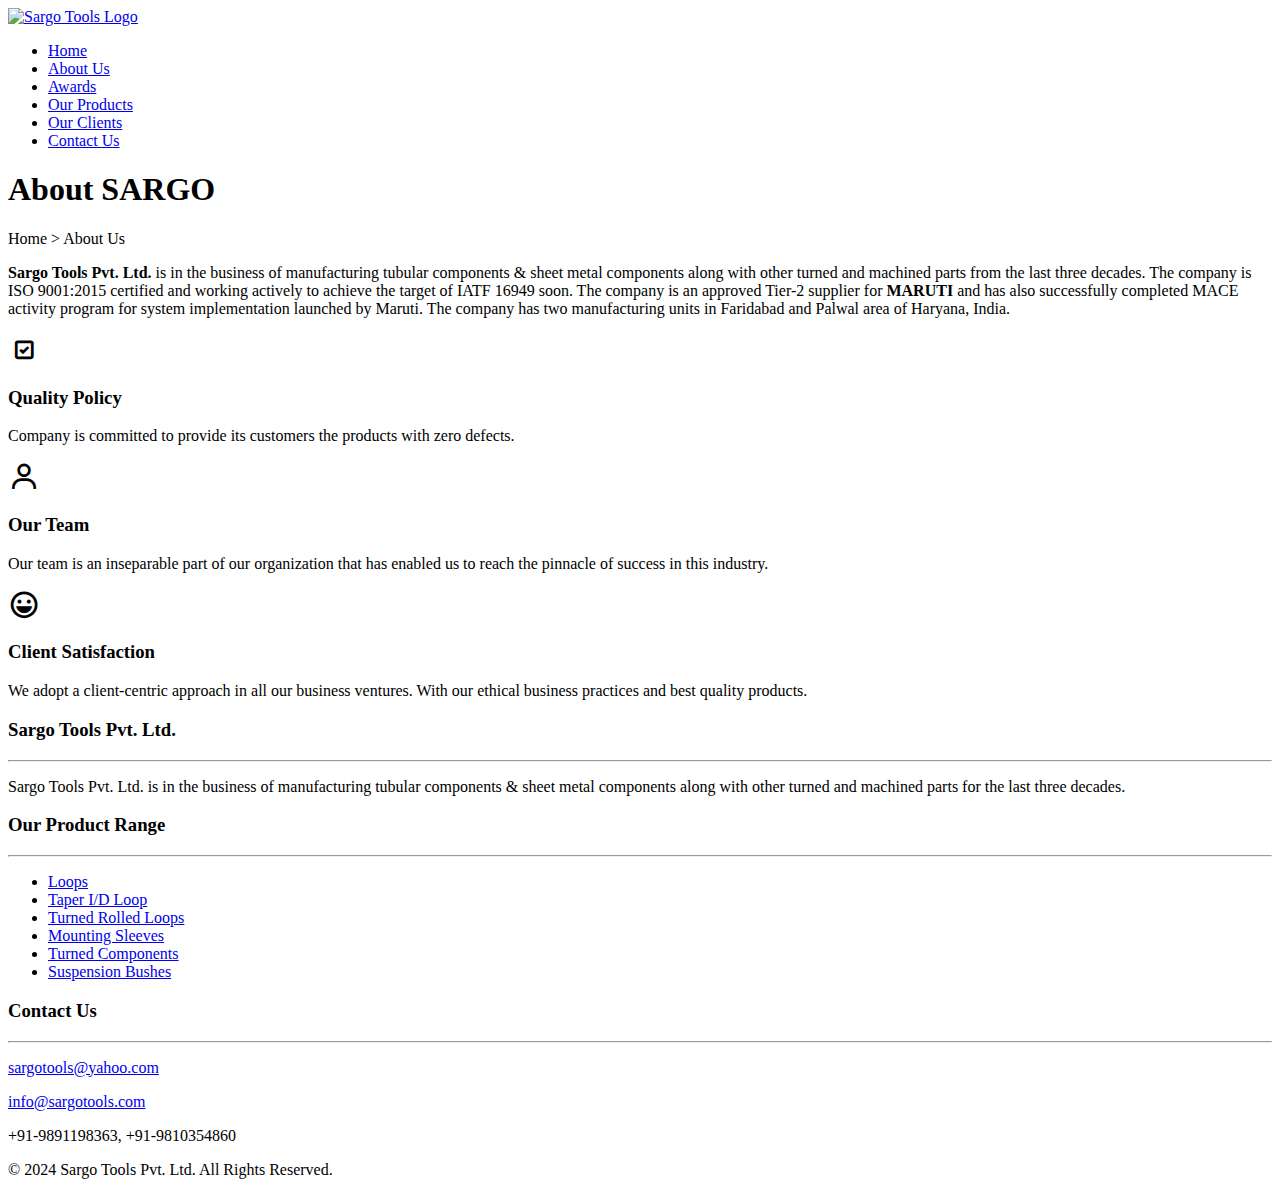
==== about.html @ a852495d "Add files via upload" ====
<!DOCTYPE html>
<html lang="en">
<head>
    <meta charset="UTF-8">
    <meta name="viewport" content="width=device-width, initial-scale=1.0">
    <title>About Sargo </title>
    <link rel="stylesheet" href="css/styles.css"> <!-- Base styles -->
    <link rel="stylesheet" href="css/about.css"> <!-- Specific styles for About Us page -->
    <!-- Boxicons for additional icons -->
    <link href='https://unpkg.com/boxicons@2.1.4/css/boxicons.min.css' rel='stylesheet'>
</head>
<body>
    <header>
        <div class="logo-container">
            <a href="index.html">
                <img src="images/logo.png" alt="Sargo Tools Logo" class="logo">
            </a>
        </div>
        <nav>
            <ul class="nav-list">
                <li><a href="index.html">Home</a></li>
                <li><a href="about.html">About Us</a></li>
                <li><a href="awards.html">Awards</a></li>
                <li><a href="products.html">Our Products</a></li>
                <li><a href="clients.html">Our Clients</a></li>
                <li><a href="contact.html">Contact Us</a></li>
            </ul>
        </nav>
    </header>
    <main>
        <!-- About Header Section -->
        <section class="about-header">
            <h1>About SARGO</h1>
            <p>Home > About Us</p>
        </section>

        <!-- About Content Section -->
        <section class="about-content">
            <div class="about-description">
                <p><strong>Sargo Tools Pvt. Ltd.</strong> is in the business of manufacturing tubular components & sheet metal components along with other turned and machined parts from the last three decades. The company is ISO 9001:2015 certified and working actively to achieve the target of IATF 16949 soon. The company is an approved Tier-2 supplier for <strong>MARUTI</strong> and has also successfully completed MACE activity program for system implementation launched by Maruti. The company has two manufacturing units in Faridabad and Palwal area of Haryana, India.</p>
            </div>
            <!-- <div class="about-image">
                <img src="images/about.jpg" alt="Sargo Tools Team">
            </div> -->
        </section>

        <!-- About Features Section with Card Flip Effect -->
        <section class="about-features">
            <div class="feature-box">
                <div class="card">
                    <div class="card-front">
                        <div class="feature-icon">
                            <i class='bx bx-checkbox-checked' style='color:#000000; font-size:2em'></i>
                        </div>
                        <h3>Quality Policy</h3>
                    </div>
                    <div class="card-back">
                        <p>Company is committed to provide its customers the products with zero defects.</p>
                    </div>
                </div>
            </div>
            <div class="feature-box">
                <div class="card">
                    <div class="card-front">
                        <div class="feature-icon">
                            <i class='bx bx-user' style='color:#000000; font-size:2em'></i>
                        </div>
                        <h3>Our Team</h3>
                    </div>
                    <div class="card-back">
                        <p>Our team is an inseparable part of our organization that has enabled us to reach the pinnacle of success in this industry.</p>
                    </div>
                </div>
            </div>
            <div class="feature-box">
                <div class="card">
                    <div class="card-front">
                        <div class="feature-icon">
                            <i class='bx bx-happy-alt' style='color:#000000; font-size:2em'></i>
                        </div>
                        <h3>Client Satisfaction</h3>
                    </div>
                    <div class="card-back">
                        <p>We adopt a client-centric approach in all our business ventures. With our ethical business practices and best quality products.</p>
                    </div>
                </div>
            </div>
        </section>
    </main>
    <footer>
        <!-- <hr class="footer-underline"> -->
        <div class="footer-container">
            <div class="footer-section">
                <h3>Sargo Tools Pvt. Ltd.</h3>
                <hr class="footer-underline">
                <p>Sargo Tools Pvt. Ltd. is in the business of manufacturing tubular components & sheet metal components along with other turned and machined parts for the last three decades.</p>
            </div>
            <div class="footer-section">
                <h3>Our Product Range</h3>
                <hr class="footer-underline">
                <ul>
                    <li><a href="products.html#loops">Loops</a></li>
                    <li><a href="products.html#taper-id-loop">Taper I/D Loop</a></li>
                    <li><a href="products.html#turned-rolled-loops">Turned Rolled Loops</a></li>
                    <li><a href="products.html#mounting-sleeves">Mounting Sleeves</a></li>
                    <li><a href="products.html#turned-components">Turned Components</a></li>
                    <li><a href="products.html#suspension-bushes">Suspension Bushes</a></li>
                </ul>
            </div>
            <div class="footer-section">
                <h3>Contact Us</h3>
                <hr class="footer-underline">
                <!-- <p>
                    <i class="icon-address"></i>
                    <a href="contact.html#unit1-map">Sargo Tools Pvt. Ltd. - Unit 1</a><br>
                    12/2, Mathura Road, Faridabad, Haryana - 121003
                </p>
                <p>
                    <i class="icon-address"></i>
                    <a href="contact.html#unit2-map">Sargo Tools Pvt. Ltd. - Unit 2</a><br>
                    Vill. JATOLA, TATARPUR Ind. Area, Palwal, Haryana - 121102
                </p> -->
                <p>
                    <i class="icon-email"></i>
                    <a href="mailto:sargotools@yahoo.com">sargotools@yahoo.com</a>
                </p>
                <p>
                    <i class="icon-email"></i>
                    <a href="mailto:info@sargotools.com">info@sargotools.com</a>
                </p>
                <p>
                    <i class="icon-phone"></i>
                    +91-9891198363, +91-9810354860
                </p>
            </div>
        </div>
        <div class="footer-bottom">
            <p>&copy; 2024 Sargo Tools Pvt. Ltd. All Rights Reserved.</p>
        </div>
    </footer>
</body>
</html>
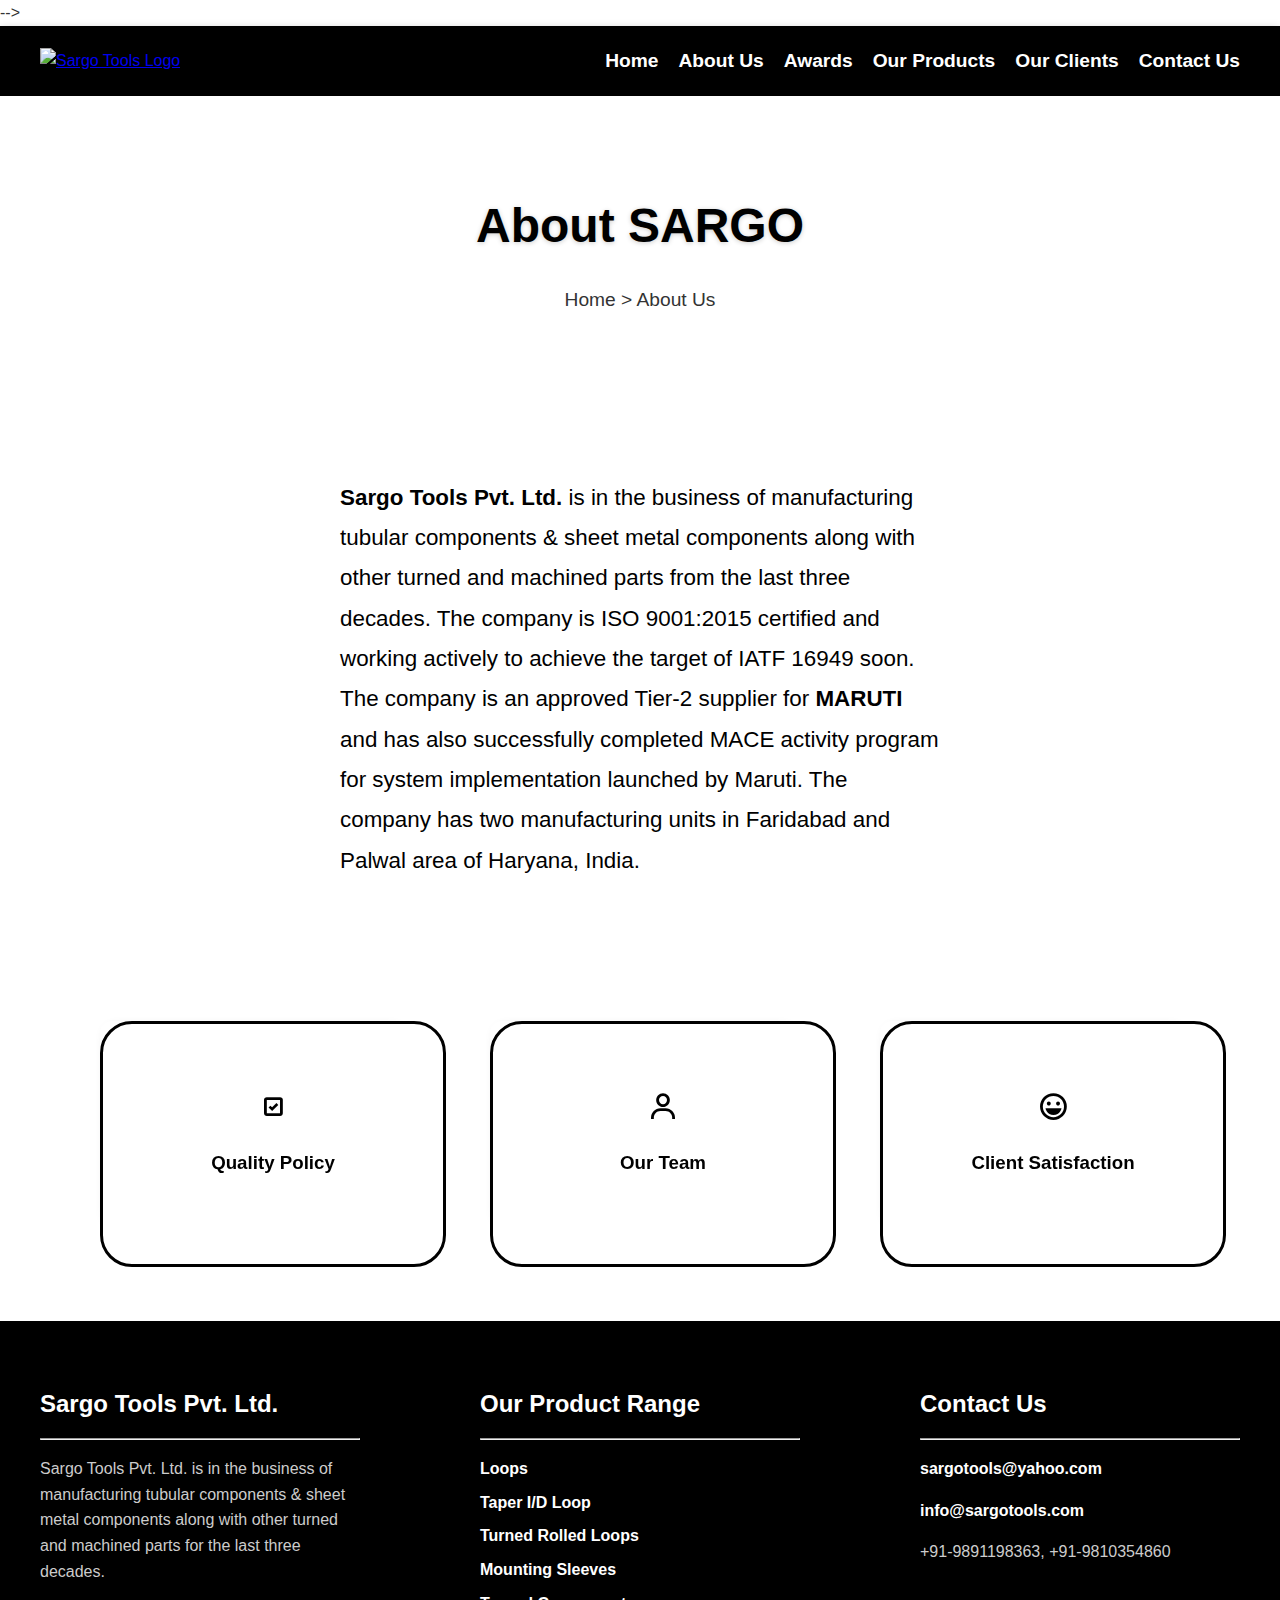
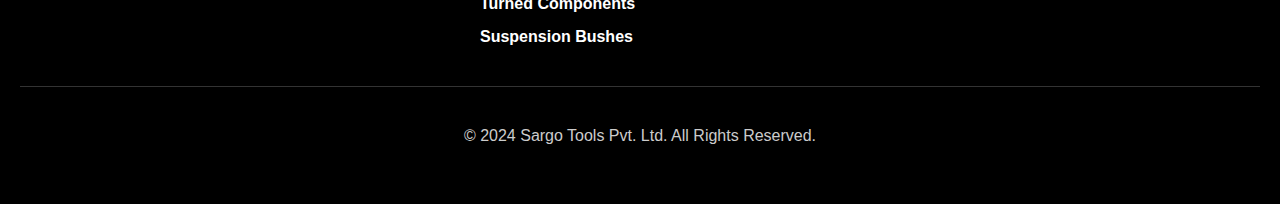
==== commit 26f20018: "Update about.html" ====
--- a/about.html
+++ b/about.html
@@ -4,8 +4,8 @@
     <meta charset="UTF-8">
     <meta name="viewport" content="width=device-width, initial-scale=1.0">
     <title>About Sargo </title>
-    <link rel="stylesheet" href="css/styles.css"> <!-- Base styles -->
-    <link rel="stylesheet" href="css/about.css"> <!-- Specific styles for About Us page -->
+<!--     <link rel="stylesheet" href="css/styles.css"> <!-- Base styles --> -->
+    <link rel="stylesheet" href="about.css"> <!-- Specific styles for About Us page -->
     <!-- Boxicons for additional icons -->
     <link href='https://unpkg.com/boxicons@2.1.4/css/boxicons.min.css' rel='stylesheet'>
 </head>
@@ -13,7 +13,7 @@
     <header>
         <div class="logo-container">
             <a href="index.html">
-                <img src="images/logo.png" alt="Sargo Tools Logo" class="logo">
+                <img src="logo.png" alt="Sargo Tools Logo" class="logo">
             </a>
         </div>
         <nav>
--- a/about.css
+++ b/about.css
@@ -0,0 +1,351 @@
+/* Reset and Base Styles */
+body {
+    margin: 0;
+    font-family: 'Arial', sans-serif;
+    line-height: 1.6;
+    color: #333;
+    transition: background-color 0.5s, color 0.5s;
+    animation: fadeIn 1s ease-in-out;
+}
+
+/* General Animation Settings */
+@keyframes fadeIn {
+    from {
+        opacity: 0;
+    }
+    to {
+        opacity: 1;
+    }
+}
+
+/* Header and Navigation */
+header {
+    display: flex;
+    justify-content: space-between;
+    align-items: center;
+    padding: 20px 40px;
+    background-color: #000000;
+    box-shadow: 0 4px 10px rgba(0, 0, 0, 0.3);
+    animation: slideInDown 1s ease-in-out;
+}
+
+@keyframes slideInDown {
+    from {
+        transform: translateY(-100%);
+        opacity: 0;
+    }
+    to {
+        transform: translateY(0);
+        opacity: 1;
+    }
+}
+
+.logo-container img {
+    max-height: 80px;
+    transition: transform 0.3s ease-in-out;
+}
+
+.logo-container img:hover {
+    transform: scale(1.1);
+}
+
+nav ul {
+    display: flex;
+    list-style: none;
+    padding: 0;
+    margin: 0;
+    animation: fadeInUp 1.2s ease-in-out;
+}
+
+@keyframes fadeInUp {
+    from {
+        opacity: 0;
+        transform: translateY(20px);
+    }
+    to {
+        opacity: 1;
+        transform: translateY(0);
+    }
+}
+
+
+nav ul li {
+    margin-left: 20px;
+}
+
+nav ul li a {
+    color: #ffffff;
+    text-decoration: none;
+    font-weight: bold;
+    font-size: 1.2em;
+    transition: color 0.3s;
+}
+
+nav ul li a:hover {
+    color: #fdc645;
+}
+
+/* About Us Header Section */
+.about-header {
+    text-align: center;
+    padding: 60px 20px;
+    background-color: rgb(255, 255, 255);
+    color: #000000;
+    box-shadow: 0 4px 8px rgba(0, 0, 0, 0.1);
+    animation: fadeInUp 1s ease-in-out;
+}
+
+.about-header h1 {
+    font-size: 3em;
+    margin-bottom: 20px;
+    /* text-transform: uppercase; */
+    font-weight: bold;
+    color: #000000;
+    text-shadow: 0 1px 5px rgba(0, 0, 0, 0.2);
+}
+
+.about-header p {
+    color: #333;
+    font-size: 1.2em;
+}
+
+/* About Us Content Section */
+.about-content {
+    display: flex;
+    flex-wrap: wrap;
+    padding: 60px 40px;
+    gap: 60px;
+    align-items: center;
+    justify-content: center;
+    background-color: #ffffff;
+    animation: fadeIn 1.5s ease-in-out;
+}
+
+.about-description {
+    max-width: 600px;
+    flex: 1;
+    color: #000000;
+    line-height: 1.8;
+}
+
+.about-description p {
+    color: #000000;
+    font-size: 1.4em;
+    margin-bottom: 20px;
+}
+
+.about-description a {
+    display: inline-block;
+    padding: 12px 30px;
+    background-color: #0c1c3a;
+    color: #ffffff;
+    text-decoration: none;
+    border-radius: 8px;
+    font-weight: bold;
+    font-size: 1em;
+    transition: background-color 0.3s ease-in-out, transform 0.3s;
+    animation: pulse 2s infinite;
+}
+
+@keyframes pulse {
+    0% {
+        transform: scale(1);
+    }
+    50% {
+        transform: scale(1.05);
+    }
+    100% {
+        transform: scale(1);
+    }
+}
+
+.about-description a:hover {
+    background-color: #fdc645;
+    transform: translateY(-3px);
+}
+
+.about-image img {
+    max-width: 100%;
+    height: auto;
+    border-radius: 12px;
+    box-shadow: 0 6px 12px rgba(0, 0, 0, 0.2);
+    animation: zoomIn 1s ease-in-out;
+}
+
+@keyframes zoomIn {
+    from {
+        transform: scale(0.8);
+        opacity: 0;
+    }
+    to {
+        transform: scale(1);
+        opacity: 1;
+    }
+}
+
+/* About Us Features Section */
+.about-features {
+    display: flex;
+    justify-content: center;
+    flex-wrap: wrap;
+    padding: 60px 40px;
+    gap: 90px;
+    background-color: #ffffff;
+    margin-bottom: 40px;
+    animation: fadeInUp 1.5s ease-in-out;
+}
+
+.feature-box {
+    width: 300px;
+    perspective: 1000px;
+    animation: fadeIn 1.5s ease-in-out;
+}
+
+.card {
+    width: 100%;
+    height: 200px;
+    position: relative;
+    transform-style: preserve-3d;
+    transition: transform 0.6s;
+    box-shadow: 4px 4px 10px rgba(0, 0, 0, 0.1);
+    border-radius: 12px;
+}
+
+.feature-box:hover .card {
+    transform: rotateY(180deg);
+    box-shadow: 0 6px 12px rgba(0, 0, 0, 0.2);
+}
+
+.card-front, .card-back {
+    position: absolute;
+    width: 100%;
+    height: 100%;
+    backface-visibility: hidden;
+    display: flex;
+    flex-direction: column;
+    justify-content: center;
+    align-items: center;
+    padding: 20px;
+    border-radius: 32px;
+    color: #000000;
+    border: 3px solid #000000; /* Add a solid black border */
+}
+
+
+.card-front {
+    background: #ffffff;
+}
+
+.card-back {
+    background: #ffffff;
+    transform: rotateY(180deg);
+    color: #000000;
+    text-align: center;
+}
+
+/* Footer */
+footer {
+    background-color: #000000;
+    color: #f1f1f1;
+    padding: 40px 20px;
+    animation: fadeIn 2s ease-in-out;
+}
+
+.footer-container {
+    display: flex;
+    justify-content: space-between;
+    flex-wrap: wrap;
+    gap: 120px;
+    max-width: 1200px;
+    margin: 0 auto;
+}
+
+.footer-section {
+    flex: 1;
+    min-width: 300px;
+}
+
+.footer-section h3 {
+    font-size: 1.5em;
+    color: #ffffff;
+    margin-bottom: 15px;
+}
+
+.footer-section p,
+.footer-section li {
+    font-size: 1em;
+    color: #cccccc;
+    line-height: 1.6;
+}
+
+.footer-section ul {
+    list-style: none;
+    padding: 0;
+}
+
+.footer-section ul li {
+    margin-bottom: 8px;
+}
+
+.footer-section ul li a,
+.footer-section p a {
+    color: #ffffff;
+    text-decoration: none;
+    font-weight: bold;
+}
+
+.footer-section ul li a:hover,
+.footer-section p a:hover {
+    color: #fdc645;
+    text-decoration: underline;
+}
+
+.footer-bottom {
+    text-align: center;
+    border-top: 1px solid #333;
+    padding-top: 20px;
+    margin-top: 20px;
+    color: #cccccc;
+}
+
+.footer-bottom a {
+    color: #fdc645;
+    text-decoration: none;
+    font-weight: bold;
+}
+
+.footer-bottom a:hover {
+    text-decoration: underline;
+}
+
+.footer-links {
+    margin-top: 10px;
+}
+
+.footer-links a {
+    color: #cccccc;
+    text-decoration: none;
+    margin: 0 5px;
+    transition: color 0.3s, transform 0.3s;
+}
+
+.footer-links a:hover {
+    color: #ffffff;
+    transform: translateY(-3px);
+}
+
+/* Icons */
+.icon-address:before,
+.icon-email:before,
+.icon-phone:before {
+    animation: bounce 2s infinite;
+}
+
+@keyframes bounce {
+    0%, 100% {
+        transform: translateY(0);
+    }
+    50% {
+        transform: translateY(-5px);
+    }
+}
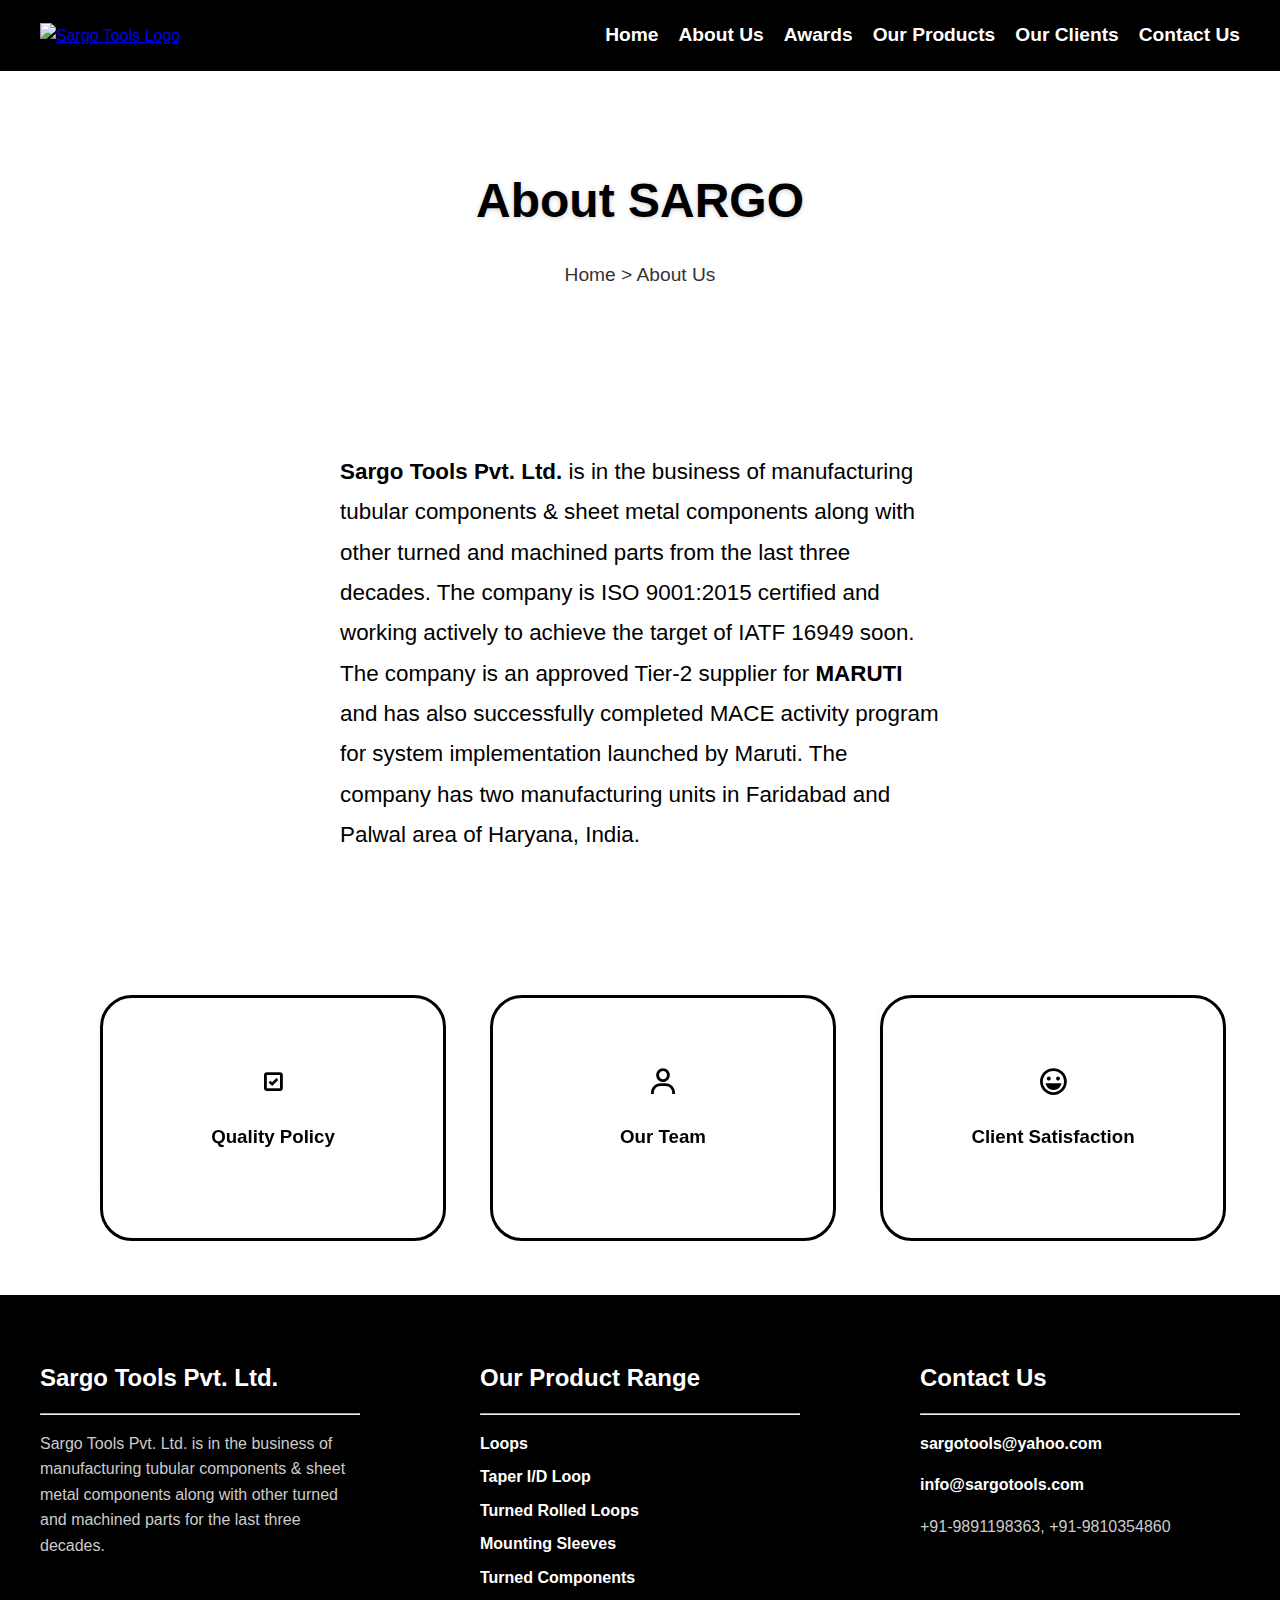
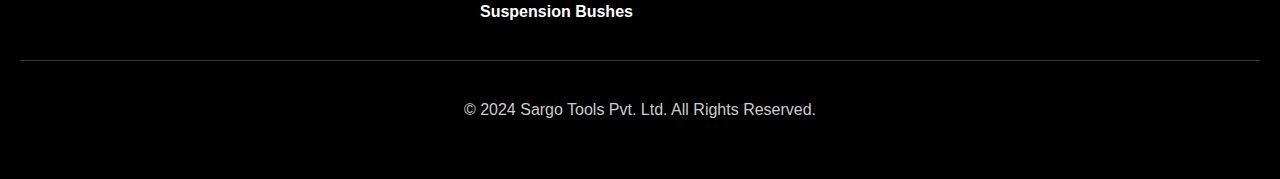
==== commit da1973cb: "Update about.html" ====
--- a/about.html
+++ b/about.html
@@ -4,7 +4,6 @@
     <meta charset="UTF-8">
     <meta name="viewport" content="width=device-width, initial-scale=1.0">
     <title>About Sargo </title>
-<!--     <link rel="stylesheet" href="css/styles.css"> <!-- Base styles --> -->
     <link rel="stylesheet" href="about.css"> <!-- Specific styles for About Us page -->
     <!-- Boxicons for additional icons -->
     <link href='https://unpkg.com/boxicons@2.1.4/css/boxicons.min.css' rel='stylesheet'>
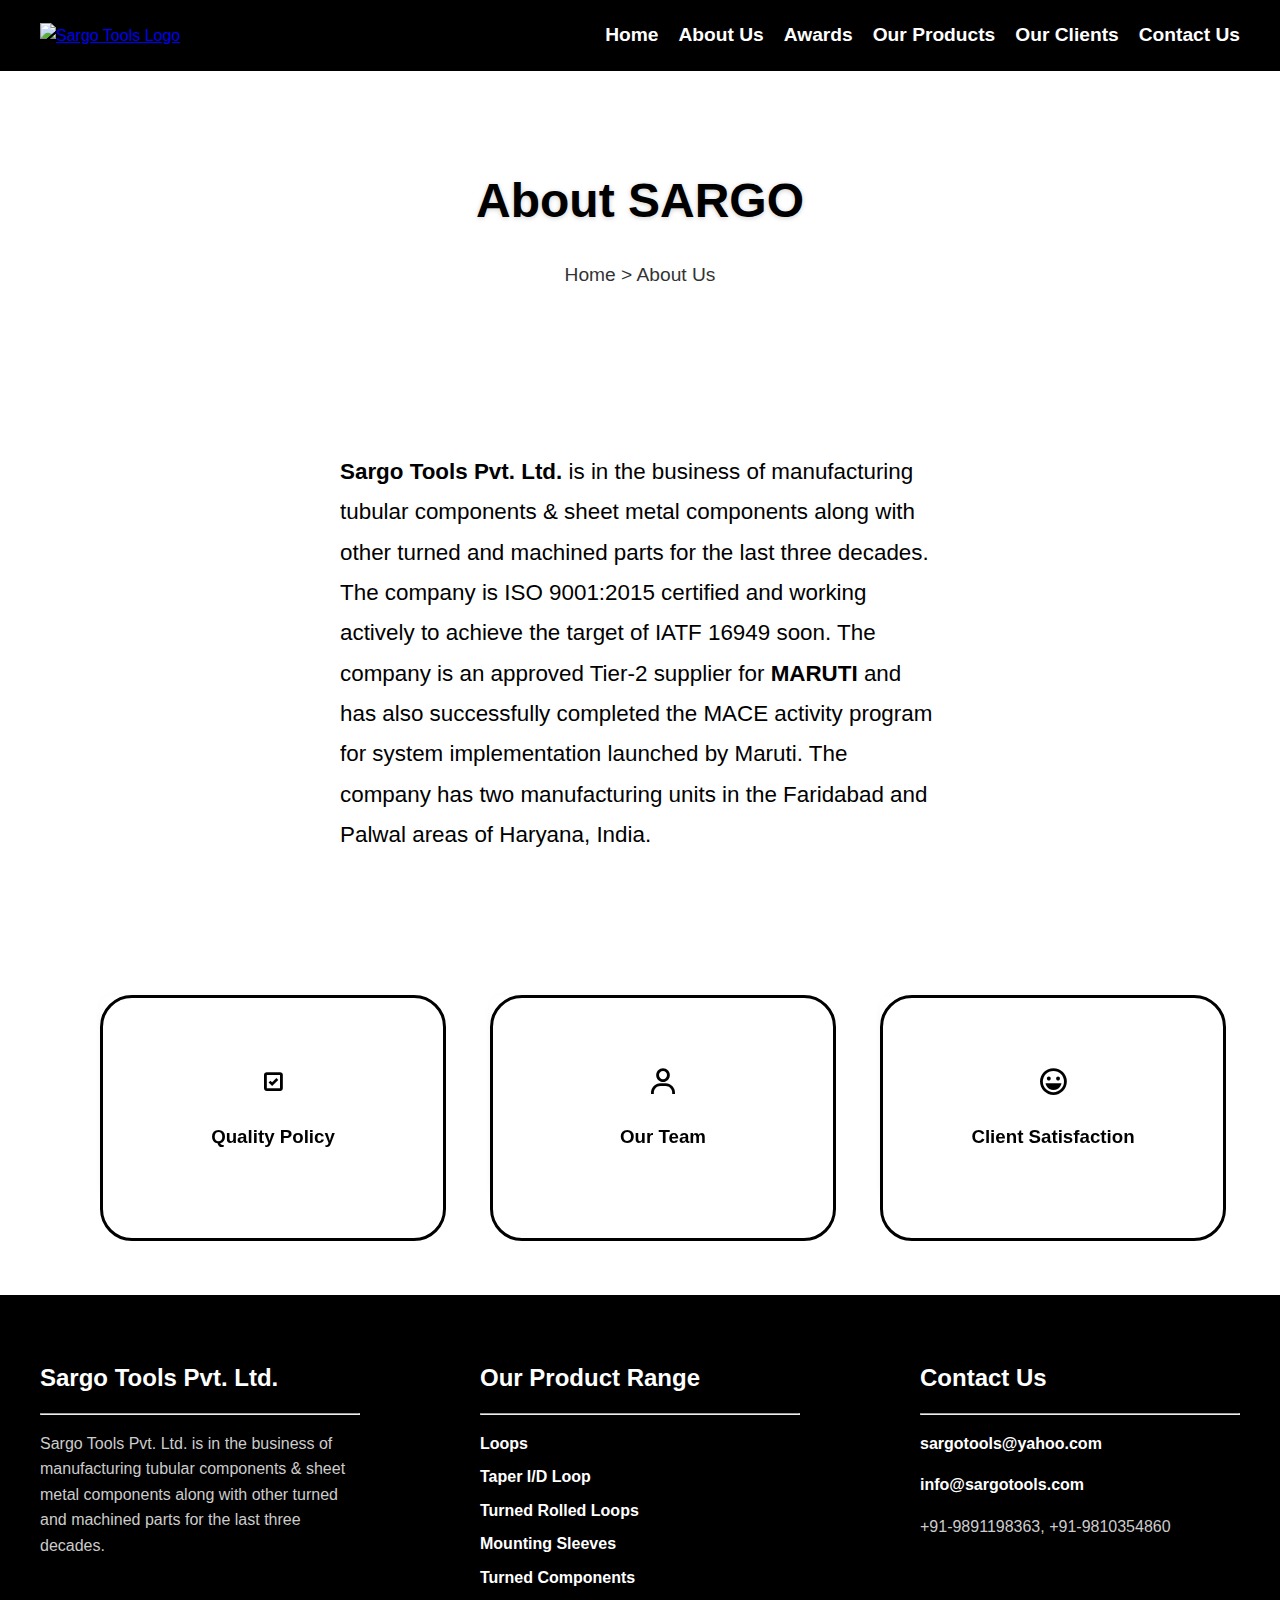
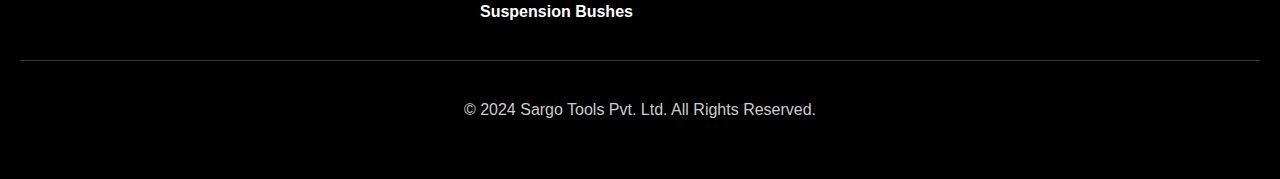
==== commit 1ae8ab5c: "Update about.html" ====
--- a/about.html
+++ b/about.html
@@ -3,10 +3,9 @@
 <head>
     <meta charset="UTF-8">
     <meta name="viewport" content="width=device-width, initial-scale=1.0">
-    <title>About Sargo </title>
+    <title>About Sargo</title>
     <link rel="stylesheet" href="about.css"> <!-- Specific styles for About Us page -->
-    <!-- Boxicons for additional icons -->
-    <link href='https://unpkg.com/boxicons@2.1.4/css/boxicons.min.css' rel='stylesheet'>
+    <link href='https://unpkg.com/boxicons@2.1.4/css/boxicons.min.css' rel='stylesheet'> <!-- Boxicons for icons -->
 </head>
 <body>
     <header>
@@ -15,8 +14,13 @@
                 <img src="logo.png" alt="Sargo Tools Logo" class="logo">
             </a>
         </div>
+        <div class="hamburger" id="hamburger">
+            <div class="bar"></div>
+            <div class="bar"></div>
+            <div class="bar"></div>
+        </div>
         <nav>
-            <ul class="nav-list">
+            <ul class="nav-list" id="nav-list">
                 <li><a href="index.html">Home</a></li>
                 <li><a href="about.html">About Us</a></li>
                 <li><a href="awards.html">Awards</a></li>
@@ -36,11 +40,8 @@
         <!-- About Content Section -->
         <section class="about-content">
             <div class="about-description">
-                <p><strong>Sargo Tools Pvt. Ltd.</strong> is in the business of manufacturing tubular components & sheet metal components along with other turned and machined parts from the last three decades. The company is ISO 9001:2015 certified and working actively to achieve the target of IATF 16949 soon. The company is an approved Tier-2 supplier for <strong>MARUTI</strong> and has also successfully completed MACE activity program for system implementation launched by Maruti. The company has two manufacturing units in Faridabad and Palwal area of Haryana, India.</p>
+                <p><strong>Sargo Tools Pvt. Ltd.</strong> is in the business of manufacturing tubular components & sheet metal components along with other turned and machined parts for the last three decades. The company is ISO 9001:2015 certified and working actively to achieve the target of IATF 16949 soon. The company is an approved Tier-2 supplier for <strong>MARUTI</strong> and has also successfully completed the MACE activity program for system implementation launched by Maruti. The company has two manufacturing units in the Faridabad and Palwal areas of Haryana, India.</p>
             </div>
-            <!-- <div class="about-image">
-                <img src="images/about.jpg" alt="Sargo Tools Team">
-            </div> -->
         </section>
 
         <!-- About Features Section with Card Flip Effect -->
@@ -54,7 +55,7 @@
                         <h3>Quality Policy</h3>
                     </div>
                     <div class="card-back">
-                        <p>Company is committed to provide its customers the products with zero defects.</p>
+                        <p>Company is committed to providing its customers with products with zero defects.</p>
                     </div>
                 </div>
             </div>
@@ -80,14 +81,13 @@
                         <h3>Client Satisfaction</h3>
                     </div>
                     <div class="card-back">
-                        <p>We adopt a client-centric approach in all our business ventures. With our ethical business practices and best quality products.</p>
+                        <p>We adopt a client-centric approach in all our business ventures, with ethical business practices and top-quality products.</p>
                     </div>
                 </div>
             </div>
         </section>
     </main>
     <footer>
-        <!-- <hr class="footer-underline"> -->
         <div class="footer-container">
             <div class="footer-section">
                 <h3>Sargo Tools Pvt. Ltd.</h3>
@@ -109,16 +109,6 @@
             <div class="footer-section">
                 <h3>Contact Us</h3>
                 <hr class="footer-underline">
-                <!-- <p>
-                    <i class="icon-address"></i>
-                    <a href="contact.html#unit1-map">Sargo Tools Pvt. Ltd. - Unit 1</a><br>
-                    12/2, Mathura Road, Faridabad, Haryana - 121003
-                </p>
-                <p>
-                    <i class="icon-address"></i>
-                    <a href="contact.html#unit2-map">Sargo Tools Pvt. Ltd. - Unit 2</a><br>
-                    Vill. JATOLA, TATARPUR Ind. Area, Palwal, Haryana - 121102
-                </p> -->
                 <p>
                     <i class="icon-email"></i>
                     <a href="mailto:sargotools@yahoo.com">sargotools@yahoo.com</a>
@@ -137,5 +127,15 @@
             <p>&copy; 2024 Sargo Tools Pvt. Ltd. All Rights Reserved.</p>
         </div>
     </footer>
+
+    <script>
+        // Hamburger menu toggle
+        const hamburger = document.getElementById('hamburger');
+        const navList = document.getElementById('nav-list');
+
+        hamburger.addEventListener('click', () => {
+            navList.classList.toggle('show');
+        });
+    </script>
 </body>
 </html>
